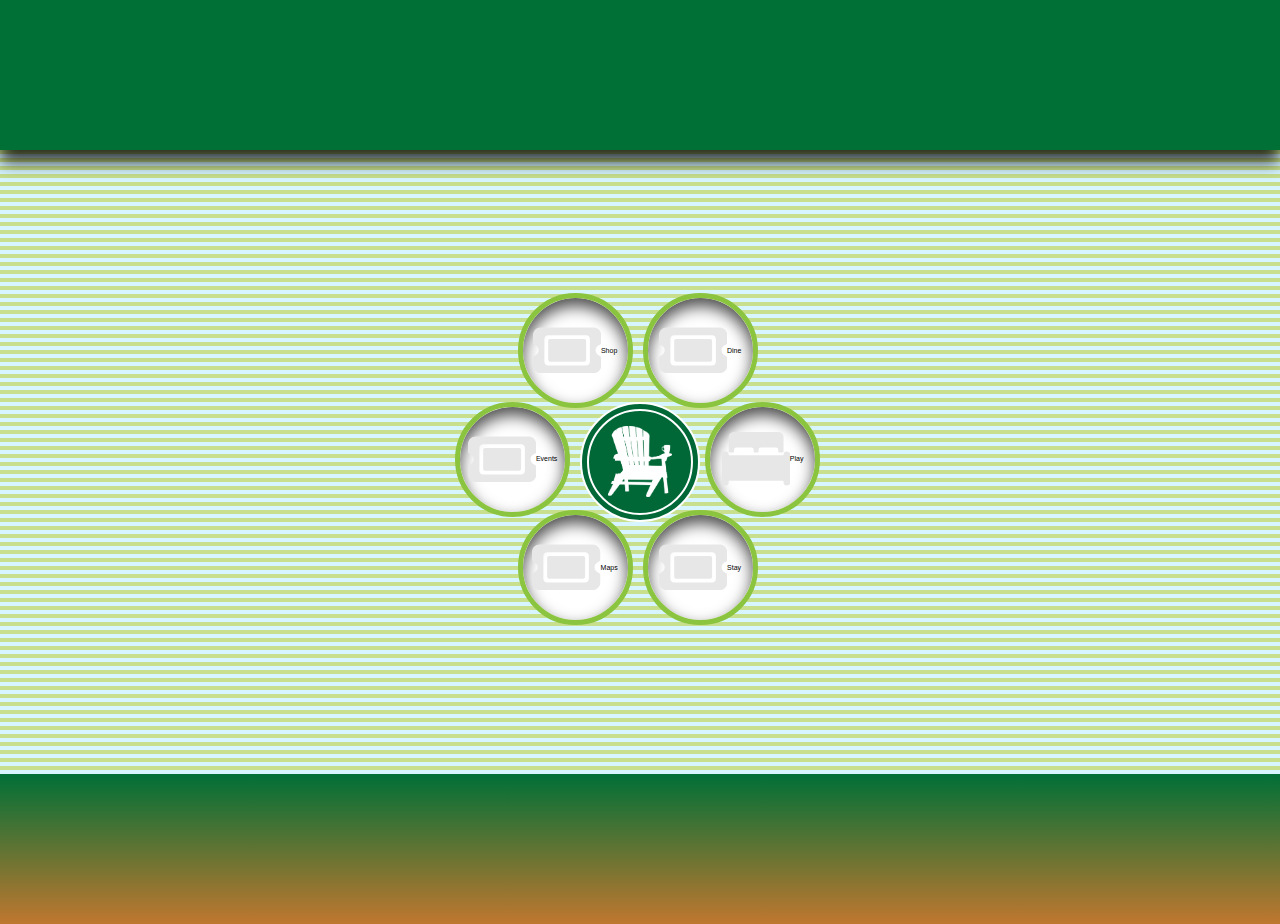
==== index.html @ 112a5c8e "initial frame" ====
<!DOCTYPE html>
<html lang="en">
<head>
    <meta charset="UTF-8">
    <meta name="viewport" content="width=device-width, initial-scale=1.0">
    <title>Town Tripping</title>
    <link rel="stylesheet" href="styles/main.css">
</head>
<body>
    <header>
        <!-- Keyword search -->
    </header>
    
    <main class="main-content">
        <div id="circle-container"></div>
        <!-- Other content for main -->
    </main>
    
    <footer>
        <!-- Visitor Information Center and other info -->
    </footer>
    
    <script src="scripts/router.js"></script>
    <script src="scripts/store.js"></script>
    <script src="scripts/app.js"></script>
</body>
</html>
---- styles/main.css ----
/* Basic CSS Reset */
html {
    box-sizing: border-box;
    font-size: 62.5%; /* This sets 1rem to be 10px */
}

*, *::before, *::after {
    box-sizing: inherit;
}

body, h1, h2, h3, h4, h5, h6, p, ol, ul {
    margin: 0;
    padding: 0;
    font-weight: normal;
}

ol, ul {
    list-style: none;
}

img {
    max-width: 100%;
    height: auto;
}

/* Global styles */
body {
    font-family: 'Arial', sans-serif; /* Replace with your font of choice */
    line-height: 1.6; /* Default line height */
    background: #fff; /* Default background color */
}

header {
    background-color: #007037; /* Placeholder: deep green, pick the actual color from the image */
    padding: 1rem;
    text-align: center;
    color: #ffffff;
    height: 150px;
    box-shadow: 0 12px 16px rgba(0, 0, 0, 0.8);
    position: relative;
    z-index: 10;
}

main {
    /* Striped background using repeating-linear-gradient */
    background-image: repeating-linear-gradient(
        0deg,
        #D6F5FF 0px,
        #D6F5FF 4px,
        #C8DF8E 4px,
        #C8DF8E 8px
    );
    padding: 1rem;
    height: 625px;
    margin-top: -1px;
}

.main-content {
    display: flex;
    justify-content: center;
    align-items: center;
}

#circle-container {
    width: 120px; /* Adjust size as needed */
    height: 120px; /* Adjust size as needed */
    background-color: #006837; /* Same as header color */
    border-radius: 50%; /* Makes it a circle */
    border: 2px solid white; /* White border */
    padding: 10px; /* Space from border to image */
    box-sizing: border-box; /* Border included in width/height */
    display: flex; /* Enables centering of child img */
    justify-content: center; /* Centers child img horizontally */
    align-items: center; /* Centers child img vertically */
    position: relative; /* Centers the circle-container in the main-content flex container */
    /*overflow: hidden; Allows absolute positioning inside */
}

#circle-container::after {
    content: '';
    position: absolute;
    top: 5px; left: 5px;
    right: 5px; bottom: 5px;
    border-radius: 50%;
    border: 2px solid white;
}

#circle-container img {
    max-width: calc(90% - 15px); /* Contains image 15px inside */
    max-height: calc(90% - 15px); /* Contains image 15px inside */
    object-fit: contain; /* Keeps the aspect ratio of the image */
}

.white-circle {
    width: 115px; /* Same size as the green circle */
    height: 115px; /* Same size as the green circle */
    background-color: white; /* White background */
    border-radius: 50%; /* Makes it a circle */
    position: absolute; /* Positioned absolutely in relation to the #circle-container */
    border: 5px solid #8BC43E;
    box-shadow: inset 0 8px 16px rgba(0, 0, 0, 0.7);
    display: flex;
    align-items: center; /* Vertically center the content */
    justify-content: center;
}

.icon-svg {
    width: 65%;
    height: auto;
    fill: #E7E7E7;
}

.white-circle i {
    font-size: 70px; /* Adjust size to fit within the circle */
    color: #E7E7E7; /* Example: using the green color from your header for consistency */
}

footer {
    /* Gradient background from top to bottom */
    background-image: linear-gradient(
        to bottom,
        #007037, /* Top color */
        #BF772F /* Bottom color */
    );
    padding: 1rem;
    text-align: center;
    color: white;
    height: 150px;
}

/* Media Queries for Landscape and Portrait */
@media only screen and (orientation: landscape) {
    /* Landscape (horizontal) view styles go here */
    body {
        /* Example: Increase the base font-size for landscape view */
        font-size: 70%; /* 1rem = 7px on landscape */
    }
    /* Adjust styles for navigation, header, footer, etc., as needed */
}

@media only screen and (orientation: portrait) {
    /* Portrait (vertical) view styles go here */
    /* The base font-size is already set to 62.5% at the top */
    /* Define styles specific to portrait view */
}
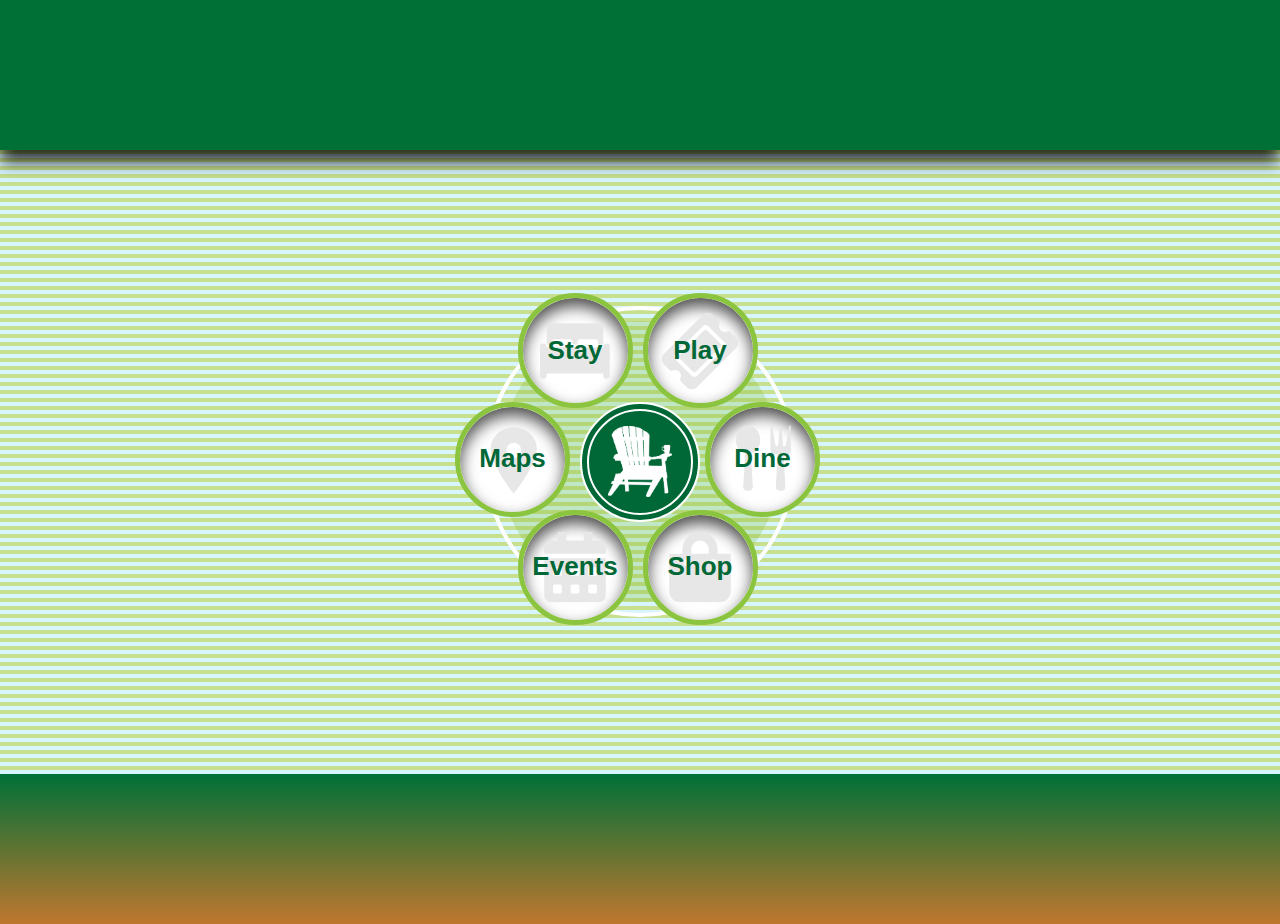
==== commit 1468b28d: "home menu ring complete" ====
--- a/index.html
+++ b/index.html
@@ -12,7 +12,11 @@
     </header>
     
     <main class="main-content">
-        <div id="circle-container"></div>
+        <div id="main-container">
+            <div class="background-circle2"></div>
+            <div class="background-circle"></div> 
+            <div id="circle-container"></div>
+        </div>
         <!-- Other content for main -->
     </main>
     
--- a/styles/main.css
+++ b/styles/main.css
@@ -61,19 +61,46 @@
     align-items: center;
 }
 
+#main-container {
+    position: relative;
+    width: calc(3 * 165px);  /* Example: adjust based on the radius */
+    height: calc(3 * 165px); /* Example: adjust based on the radius */
+    margin: auto; /* Center the container */
+    display: flex;
+    justify-content: center; /* Center everything inside it horizontally */
+    align-items: center; /* Center everything inside it vertically */
+}
+
+.background-circle {
+    width: calc(2 * 1.5 * 125px * 0.75); /* 75% of the full diameter */
+    height: calc(2 * 1.5 * 125px * 0.75); /* Same as width */
+    background-color: rgba(139, 196, 62, 0.3); /* #8BC43E with 50% transparency */
+    border-radius: 50%; /* Makes it a circle */
+    position: absolute;
+}
+
+.background-circle2 {
+    width: calc(2 * 1.5 * 135px * 0.75); /* 75% of the full diameter */
+    height: calc(2 * 1.5 * 135px * 0.75); /* Same as width */
+    background-color: transparent;
+    border-radius: 50%; /* Makes it a circle */
+    position: absolute;
+    outline: 4px solid white;
+}
+
 #circle-container {
-    width: 120px; /* Adjust size as needed */
-    height: 120px; /* Adjust size as needed */
+    width: 120px; /* As previously defined */
+    height: 120px; /* As previously defined */
     background-color: #006837; /* Same as header color */
     border-radius: 50%; /* Makes it a circle */
     border: 2px solid white; /* White border */
     padding: 10px; /* Space from border to image */
     box-sizing: border-box; /* Border included in width/height */
-    display: flex; /* Enables centering of child img */
+    display: flex; /* Keeps child img centered */
     justify-content: center; /* Centers child img horizontally */
     align-items: center; /* Centers child img vertically */
-    position: relative; /* Centers the circle-container in the main-content flex container */
-    /*overflow: hidden; Allows absolute positioning inside */
+    position: relative; /* Important for stacking */
+     
 }
 
 #circle-container::after {
@@ -105,14 +132,36 @@
 }
 
 .icon-svg {
-    width: 65%;
-    height: auto;
+    width: 67%;
+    height: 67%;
     fill: #E7E7E7;
+    display: block;
+    max-width: 100%; /* Ensure SVG doesn't exceed its container */
+    max-height: 100%; /* Adjust to ensure the icon fits well */
+    margin: auto;
+    position: absolute;
+    top: 50%; /* Center vertically */
+    left: 50%; /* Center horizontally */
+    right: 50%;
+    transform: translate(-50%, -50%);
+    transform-origin: center center;
 }
 
-.white-circle i {
-    font-size: 70px; /* Adjust size to fit within the circle */
-    color: #E7E7E7; /* Example: using the green color from your header for consistency */
+.rotated-icon {
+    transform: translate(-50%, -50%) rotate(-45deg); /* Rotate first, then translate */
+}
+
+.circle-text {
+    position: absolute;
+    text-align: center;
+    white-space: nowrap;
+    font-size: 26px;
+    color: #006837;
+    transform: translate(-50%, -50%);
+    top: 50%;
+    left: 50%;
+    width: auto;
+    font-weight: bolder;
 }
 
 footer {
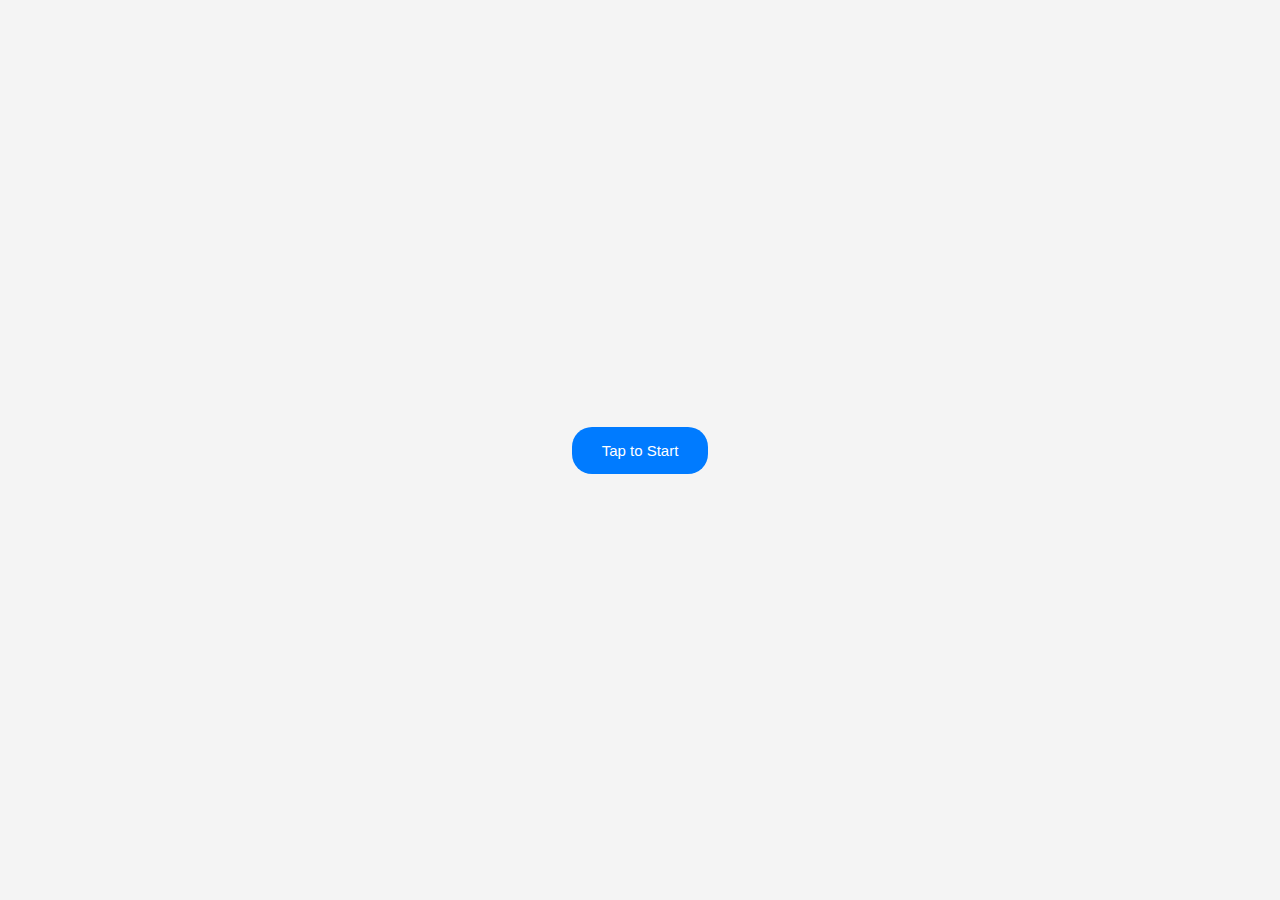
==== commit 262d4bbb: "hash routing started" ====
--- a/index.html
+++ b/index.html
@@ -4,28 +4,13 @@
     <meta charset="UTF-8">
     <meta name="viewport" content="width=device-width, initial-scale=1.0">
     <title>Town Tripping</title>
-    <link rel="stylesheet" href="styles/main.css">
+    <link rel="stylesheet" href="styles/main.css"> <!-- Pre-load main CSS -->
 </head>
 <body>
-    <header>
-        <!-- Keyword search -->
-    </header>
-    
-    <main class="main-content">
-        <div id="main-container">
-            <div class="background-circle2"></div>
-            <div class="background-circle"></div> 
-            <div id="circle-container"></div>
-        </div>
-        <!-- Other content for main -->
-    </main>
-    
-    <footer>
-        <!-- Visitor Information Center and other info -->
-    </footer>
-    
+    <div id="splash-container">
+        <button id="start-button" class="start-button">Tap to Start</button>
+    </div>
+    <script src="stagecomponents/stage.js" defer></script> <!-- Pre-load stage.js -->
     <script src="scripts/router.js"></script>
-    <script src="scripts/store.js"></script>
-    <script src="scripts/app.js"></script>
 </body>
 </html>--- a/styles/main.css
+++ b/styles/main.css
@@ -29,6 +29,36 @@
     line-height: 1.6; /* Default line height */
     background: #fff; /* Default background color */
 }
+
+/*   index splash   */
+body, html {
+    height: 100%;
+    margin: 0;
+    display: flex;
+    justify-content: center;
+    align-items: center;
+    background-color: #f4f4f4; /* Example background color */
+}
+
+#splash-container {
+    text-align: center;
+}
+
+.start-button {
+    padding: 15px 30px;
+    font-size: 1.5rem;
+    color: white;
+    background-color: #007BFF;
+    border: none;
+    border-radius: 20px;
+    cursor: pointer;
+    transition: background-color 0.3s;
+}
+
+.start-button:hover {
+    background-color: #0056b3;
+}
+/*   index splash end   */
 
 header {
     background-color: #007037; /* Placeholder: deep green, pick the actual color from the image */
